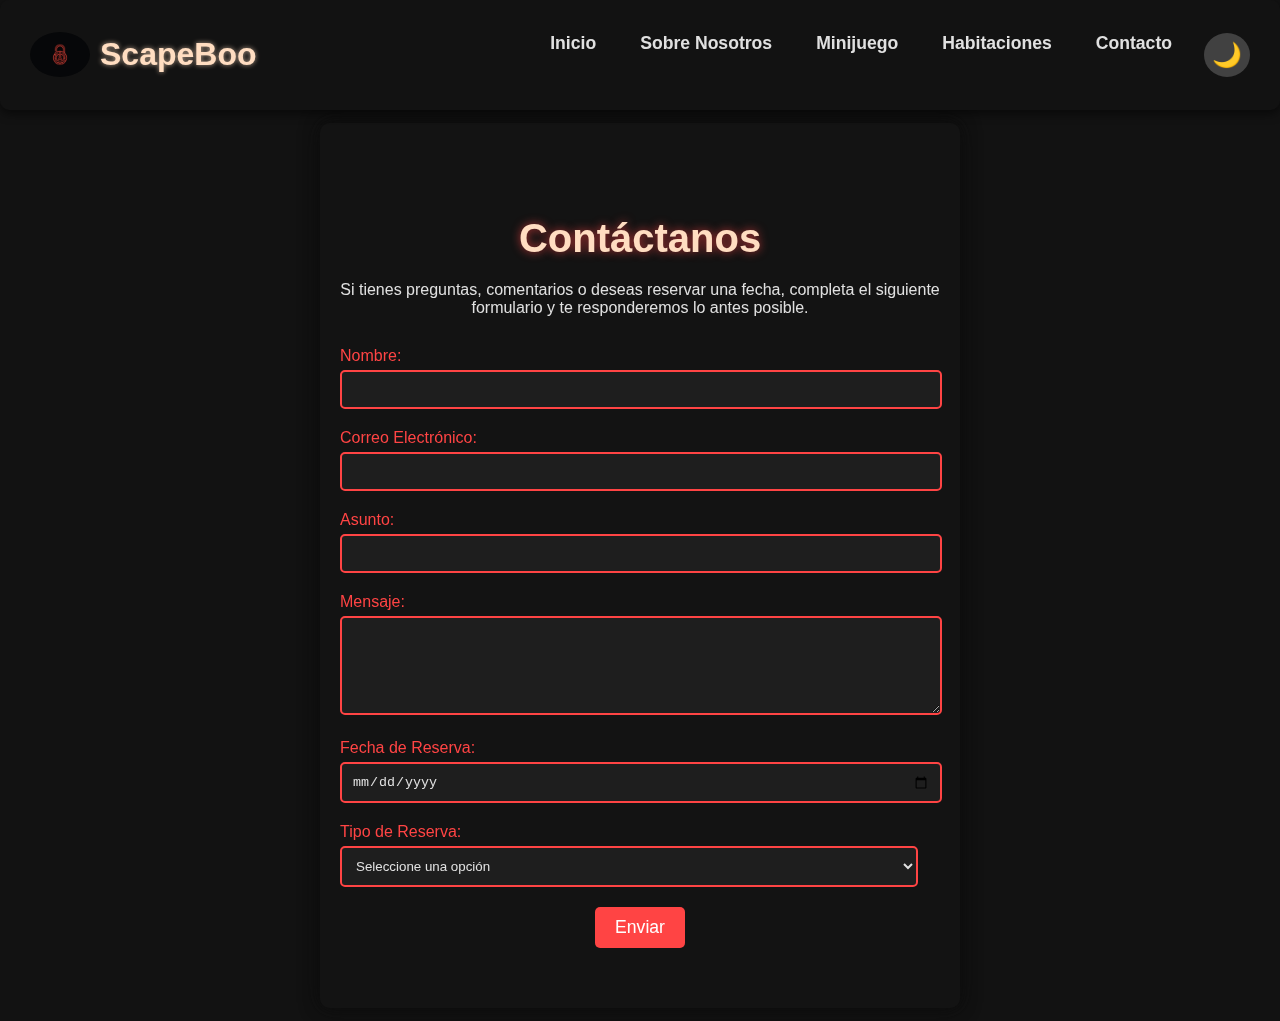
==== pages/contact.html @ 58fe78a2 "reformulamos toda la web" ====
<!DOCTYPE html>
<html lang="es">
<head>
    <meta charset="UTF-8">
    <meta name="viewport" content="width=device-width, initial-scale=1.0">
    <title>Contacto - ScapeBoo</title>
    <link rel="stylesheet" href="/css/contact.css">
    <link rel="stylesheet" href="/css/dark-mode.css">
</head>
<body>
    <header>
        <div class="logo">
            <img src="/assets/images/logo_2.jpeg" alt="Logo de ScapeBoo">
            <h1>ScapeBoo</h1>
        </div>
        <nav aria-label="Navegación principal">
            <ul>
                <li><a href="../index.html">Inicio</a></li>
                <li><a href="#about">Sobre Nosotros</a></li>
                <li><a href="#minigame">Minijuego</a></li>
                <li><a href="#rooms">Habitaciones</a></li>
                <li><a href="#contact">Contacto</a></li>
                <li>
                    <button id="dark-mode-toggle" aria-pressed="false" aria-label="Alternar modo oscuro">🌙</button>
                </li>
            </ul>
        </nav>
    </header>

    <section id="contact">
        <h2>Contáctanos</h2>
        <p>Si tienes preguntas, comentarios o deseas reservar una fecha, completa el siguiente formulario y te responderemos lo antes posible.</p>
        
        <form id="contact-form" action="submit_form.php" method="POST">
            <div class="form-group">
                <label for="name">Nombre:</label>
                <input type="text" id="name" name="name" required>
            </div>
            <div class="form-group">
                <label for="email">Correo Electrónico:</label>
                <input type="email" id="email" name="email" required>
            </div>
            <div class="form-group">
                <label for="subject">Asunto:</label>
                <input type="text" id="subject" name="subject" required>
            </div>
            <div class="form-group">
                <label for="message">Mensaje:</label>
                <textarea id="message" name="message" rows="5" required></textarea>
            </div>
            <div class="form-group">
                <label for="date">Fecha de Reserva:</label>
                <input type="date" id="date" name="date" required>
            </div>
            <div class="form-group">
                <label for="reservation-type">Tipo de Reserva:</label>
                <select id="reservation-type" name="reservation-type" required>
                    <option value="">Seleccione una opción</option>
                    <option value="individual">Individual</option>
                    <option value="grupo">Grupo</option>
                </select>
            </div>
            <button type="submit" class="submit-button">Enviar</button>
        </form>
    </section>

    <script>
        // Manejo del formulario (opcional)
        document.getElementById("contact-form").addEventListener("submit", function(event) {
            // Aquí puedes agregar validaciones adicionales si es necesario
            const dateInput = document.getElementById("date");
            const currentDate = new Date();
            const selectedDate = new Date(dateInput.value);

            // Verificar que la fecha seleccionada sea al menos para mañana
            if (selectedDate <= currentDate) {
                event.preventDefault();
                alert("Por favor, selecciona una fecha válida para la reserva.");
            }
        });
    </script>

    <script src="js/dark-mode-toggle.js"></script>
</body>
</html>
---- css/contact.css ----
body {
    font-family: 'Montserrat', sans-serif;
    background-color: #121212;
    color: #FFFFFF;
    margin: 0;
    padding: 0;
}

h1, h2, h3 {
    color: #FFDDC1;
    text-shadow: 0 0 5px rgba(255, 221, 193, 0.7);
}

p, li, a {
    color: #E0E0E0;
}

/* Estilos de Header */
header {
    display: flex;
    align-items: center;
    justify-content: space-between;
    padding: 15px 30px;
    background: rgba(20, 20, 20, 0.4);
    box-shadow: 0 4px 10px rgba(0, 0, 0, 0.5);
    backdrop-filter: blur(15px) saturate(180%);
    border-radius: 10px;
    position: sticky;
    top: 0;
    z-index: 10;
    color: #E0E0E0;
}

.logo {
    display: flex;
    align-items: center;
}

.logo img {
    width: 60px;
    margin-right: 10px;
    border-radius: 50%;
}

.logo:hover img {
    transform: scale(1.1);
    box-shadow: 0 0 15px #FF4444, 0 0 30px #FF6666;
    transition: 0.5s;
}

.logo-text {
    font-size: 1.8em;
    letter-spacing: 2px;
    color: #FF4444;
}

header ul {
    display: flex;
    gap: 20px;
}

header ul li {
    list-style: none;
}

header ul li a {
    color: #E0E0E0;
    font-size: 1.1em;
    font-weight: 700;
    text-decoration: none;
    padding: 8px 12px;
    border-radius: 5px;
    transition: color 0.3s, background-color 0.3s;
    position: relative;
    overflow: hidden;
}

/* Hover con Efecto Glow */
header ul li a::before {
    content: '';
    position: absolute;
    top: 0;
    left: 0;
    width: 100%;
    height: 100%;
    transform: translateY(100%);
    transition: transform 0.3s, box-shadow 0.3s;
    z-index: -1;
}

header ul li a:hover {
    transition: 0.5s;
    box-shadow: 0 0 10px #FF4444, 0 0 20px #FF6666;
    color: #ff6200;
}

header ul li a:hover::before {
    transform: translateY(0);
}

#dark-mode-toggle {
    background: rgba(255, 255, 255, 0.2);
    border: none;
    color: #E0E0E0;
    font-size: 1.5em;
    padding: 8px;
    border-radius: 50%;
    cursor: pointer;
    transition: background-color 0.3s, color 0.3s, box-shadow 0.3s;
}

#dark-mode-toggle:hover {
    background: rgba(255, 255, 255, 0.6);
    color: #121212;
    box-shadow: 0 0 10px #FF4444, 0 0 20px #FF6666;
}

#contact {
    padding: 60px 20px;
    background: rgba(20, 20, 20, 0.9);
    color: #FF4444;
    text-align: center;
    box-shadow: 0 0 15px rgba(12, 12, 12, 0.8), 0 0 20px rgba(12, 12, 12, 0.6);
    border-radius: 10px;
    max-width: 600px; /* Limita el ancho del formulario */
    margin: auto;
    margin-top: 1%;
    margin-bottom: 1%; /* Centra el formulario horizontalmente */
}

#contact h2 {
    font-size: 2.5em; /* Aumenta el tamaño del encabezado */
    margin-bottom: 20px;
    text-shadow: 0 0 10px rgba(255, 68, 68, 0.7);
}

#contact p {
    margin-bottom: 30px;
    color: #E0E0E0;
}

.form-group {
    padding-right: 3.75%;
    margin-bottom: 20px;
    text-align: left; /* Alinea el texto a la izquierda */
}

label {
    display: block;
    margin-bottom: 5px;
    color: #FF4444; /* Color de las etiquetas */
}

input[type="text"],
input[type="email"],
input[type="date"],
textarea,
select {
    width: 100%;
    padding: 10px;
    border: 2px solid #FF4444; /* Borde colorido */
    border-radius: 5px;
    background-color: rgba(34, 34, 34, 0.8); /* Fondo oscuro */
    color: #E0E0E0;
    transition: border-color 0.3s ease;
}

input[type="text"]:focus,
input[type="email"]:focus,
input[type="date"]:focus,
textarea:focus,
select:focus {
    border-color: #FFFFFF; /* Cambia el color del borde al hacer foco */
    outline: none; /* Elimina el contorno predeterminado */
}

.submit-button {
    background-color: #FF4444;
    color: white;
    padding: 10px 20px;
    border: none;
    border-radius: 5px;
    cursor: pointer;
    transition: background-color 0.3s ease, transform 0.3s ease;
    font-size: 1.1em;
}

.submit-button:hover {
    background-color: #FF2222; /* Color más oscuro al hacer hover */
    transform: scale(1.05); /* Aumenta ligeramente el tamaño al hacer hover */
}
---- css/dark-mode.css ----
/* Estilos generales */
body {
    font-family: 'Montserrat', sans-serif;
    margin: 0;
    padding: 0;
}

/* Modo oscuro por defecto */
body.dark-mode {
    background-color: #121212;
    color: #FFFFFF;
}

body.dark-mode h1, body.dark-mode h2, body.dark-mode h3 {
    color: #FFDDC1;
    text-shadow: 0 0 5px rgba(255, 221, 193, 0.7);
}

body.dark-mode p, body.dark-mode li, body.dark-mode a {
    color: #E0E0E0;
}

/* Modo claro */
body.light-mode {
    background-color: #FFFFFF;
    color: #000000;
}

body.light-mode h1, body.light-mode h2, body.light-mode h3 {
    color: #333333;
    text-shadow: none;
}

body.light-mode p, body.light-mode li, body.light-mode a {
    color: #333333;
}

/* Estilos de Header */
header {
    display: flex;
    align-items: center;
    justify-content: space-between;
    padding: 15px 30px;
    background: rgba(20, 20, 20, 0.4);
    box-shadow: 0 4px 10px rgba(0, 0, 0, 0.5);
    backdrop-filter: blur(15px) saturate(180%);
    border-radius: 10px;
    position: sticky;
    top: 0;
}
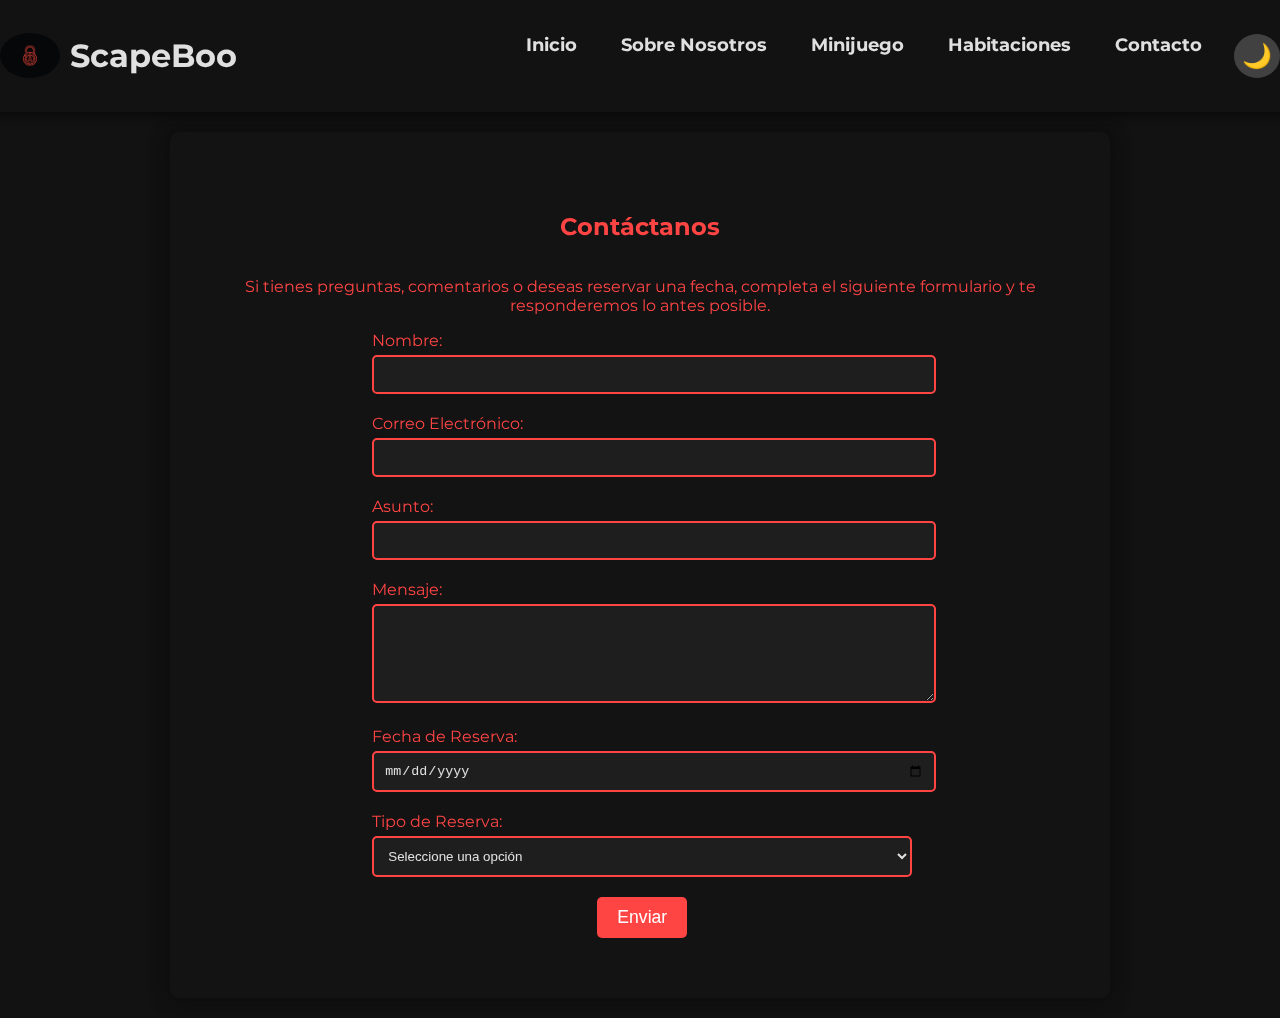
==== commit f6946b17: "Arreglamos todo los modos" ====
--- a/pages/contact.html
+++ b/pages/contact.html
@@ -4,8 +4,7 @@
     <meta charset="UTF-8">
     <meta name="viewport" content="width=device-width, initial-scale=1.0">
     <title>Contacto - ScapeBoo</title>
-    <link rel="stylesheet" href="/css/contact.css">
-    <link rel="stylesheet" href="/css/dark-mode.css">
+    <link id="theme-stylesheet" rel="stylesheet" href="/css/contact-dark.css">
 </head>
 <body>
     <header>
@@ -18,7 +17,7 @@
                 <li><a href="../index.html">Inicio</a></li>
                 <li><a href="#about">Sobre Nosotros</a></li>
                 <li><a href="#minigame">Minijuego</a></li>
-                <li><a href="#rooms">Habitaciones</a></li>
+                <li><a href="../pages/rooms.html">Habitaciones</a></li>
                 <li><a href="#contact">Contacto</a></li>
                 <li>
                     <button id="dark-mode-toggle" aria-pressed="false" aria-label="Alternar modo oscuro">🌙</button>
@@ -28,7 +27,7 @@
     </header>
 
     <section id="contact">
-        <h2>Contáctanos</h2>
+        <h2 class="tittle">Contáctanos</h2>
         <p>Si tienes preguntas, comentarios o deseas reservar una fecha, completa el siguiente formulario y te responderemos lo antes posible.</p>
         
         <form id="contact-form" action="submit_form.php" method="POST">
@@ -64,22 +63,6 @@
         </form>
     </section>
 
-    <script>
-        // Manejo del formulario (opcional)
-        document.getElementById("contact-form").addEventListener("submit", function(event) {
-            // Aquí puedes agregar validaciones adicionales si es necesario
-            const dateInput = document.getElementById("date");
-            const currentDate = new Date();
-            const selectedDate = new Date(dateInput.value);
-
-            // Verificar que la fecha seleccionada sea al menos para mañana
-            if (selectedDate <= currentDate) {
-                event.preventDefault();
-                alert("Por favor, selecciona una fecha válida para la reserva.");
-            }
-        });
-    </script>
-
-    <script src="js/dark-mode-toggle.js"></script>
+    <script src="../js/contact-mode-toggle.js"></script>
 </body>
-</html>
+</html>--- a/css/contact-dark.css
+++ b/css/contact-dark.css
@@ -0,0 +1,194 @@
+/* Fuentes y Tipografía */
+@import url('https://fonts.googleapis.com/css2?family=Creepster&family=Montserrat:wght@300;700&display=swap');
+
+html {
+    scroll-behavior: smooth;
+}
+
+/* Estilos generales */
+body {
+    font-family: 'Montserrat', sans-serif;
+    margin: 0;
+    padding: 0;
+    background-color: #121212; /* Fondo oscuro por defecto */
+    color: #FFFFFF; /* Texto claro por defecto */
+    display: flex;
+    flex-direction: column;
+    align-items: center;
+    justify-content: center;
+    min-height: 100vh;
+}
+
+header {
+    display: flex;
+    align-items: center;
+    justify-content: space-between;
+    padding: 15px 30px;
+    background: rgba(20, 20, 20, 0.4);
+    box-shadow: 0 4px 10px rgba(0, 0, 0, 0.5);
+    backdrop-filter: blur(15px) saturate(180%);
+    border-radius: 10px;
+    position: sticky;
+    top: 0;
+    z-index: 10;
+    color: #E0E0E0;
+    width: 100%;
+}
+
+.logo {
+    display: flex;
+    align-items: center;
+}
+
+.logo img {
+    width: 60px;
+    margin-right: 10px;
+    border-radius: 50%;
+}
+
+.logo:hover img {
+    transform: scale(1.1);
+    box-shadow: 0 0 15px #FF4444, 0 0 30px #FF6666;
+    transition: 0.5s;
+}
+
+.logo-text {
+    font-size: 1.8em;
+    letter-spacing: 2px;
+    color: #FF4444;
+}
+
+header ul {
+    display: flex;
+    gap: 20px;
+}
+
+header ul li {
+    list-style: none;
+}
+
+header ul li a {
+    color: #E0E0E0;
+    font-size: 1.1em;
+    font-weight: 700;
+    text-decoration: none;
+    padding: 8px 12px;
+    border-radius: 5px;
+    transition: color 0.3s, background-color 0.3s;
+    position: relative;
+    overflow: hidden;
+}
+
+/* Hover con Efecto Glow */
+header ul li a::before {
+    content: '';
+    position: absolute;
+    top: 0;
+    left: 0;
+    width: 100%;
+    height: 100%;
+    transform: translateY(100%);
+    transition: transform 0.3s, box-shadow 0.3s;
+    z-index: -1;
+}
+
+header ul li a:hover {
+    transition: 0.5s;
+    box-shadow: 0 0 10px #FF4444, 0 0 20px #FF6666;
+    color: #ff6200;
+}
+
+header ul li a:hover::before {
+    transform: translateY(0);
+}
+
+#contact {
+    padding: 60px 20px;
+    background: rgba(20, 20, 20, 0.9);
+    color: #FF4444;
+    text-align: center;
+    box-shadow: 0 0 15px rgba(12, 12, 12, 0.8), 0 0 20px rgba(12, 12, 12, 0.6);
+    border-radius: 10px;
+    max-width: 900px;
+    width: 100%;
+    margin: 20px;
+    display: flex;
+    flex-direction: column;
+    align-items: center;
+}
+
+.form-group {
+    width: 100%;
+    padding-right: 3.75%;
+    margin-bottom: 20px;
+    text-align: left;
+}
+
+#contact-form{
+    width: 60%;
+    padding-left: 4%;
+    padding-right: 3.5%;
+}
+
+
+label {
+    display: block;
+    margin-bottom: 5px;
+    color: #FF4444; /* Color de las etiquetas */
+}
+
+input[type="text"],
+input[type="email"],
+input[type="date"],
+textarea,
+select {
+    width: 100%;
+    padding: 10px;
+    border: 2px solid #FF4444; /* Borde colorido */
+    border-radius: 5px;
+    background-color: rgba(34, 34, 34, 0.8); /* Fondo oscuro */
+    color: #E0E0E0;
+    transition: border-color 0.3s ease;
+}
+
+input[type="text"]:focus,
+input[type="email"]:focus,
+input[type="date"]:focus,
+textarea:focus,
+select:focus {
+    border-color: #FFFFFF; /* Cambia el color del borde al hacer foco */
+    outline: none; /* Elimina el contorno predeterminado */
+}
+
+.submit-button {
+    background-color: #FF4444;
+    color: white;
+    padding: 10px 20px;
+    border: none;
+    border-radius: 5px;
+    cursor: pointer;
+    transition: background-color 0.3s ease, transform 0.3s ease;
+    font-size: 1.1em;
+}
+
+.submit-button:hover {
+    background-color: #FF2222; /* Color más oscuro al hacer hover */
+    transform: scale(1.05); /* Aumenta ligeramente el tamaño al hacer hover */
+}
+
+#dark-mode-toggle {
+    background: rgba(255, 255, 255, 0.2);
+    border: none;
+    color: #E0E0E0;
+    font-size: 1.5em;
+    padding: 8px;
+    border-radius: 50%; /* Hace que el botón sea redondo */
+    cursor: pointer;
+    transition: background-color 0.3s, color 0.3s, box-shadow 0.3s;
+}
+
+#dark-mode-toggle:hover {
+    background: rgba(255, 255, 255, 0.6);
+    color: #121212;
+    box-shadow: 0 0 10px #FF4444, 0 0 20px #FF6666;
+}